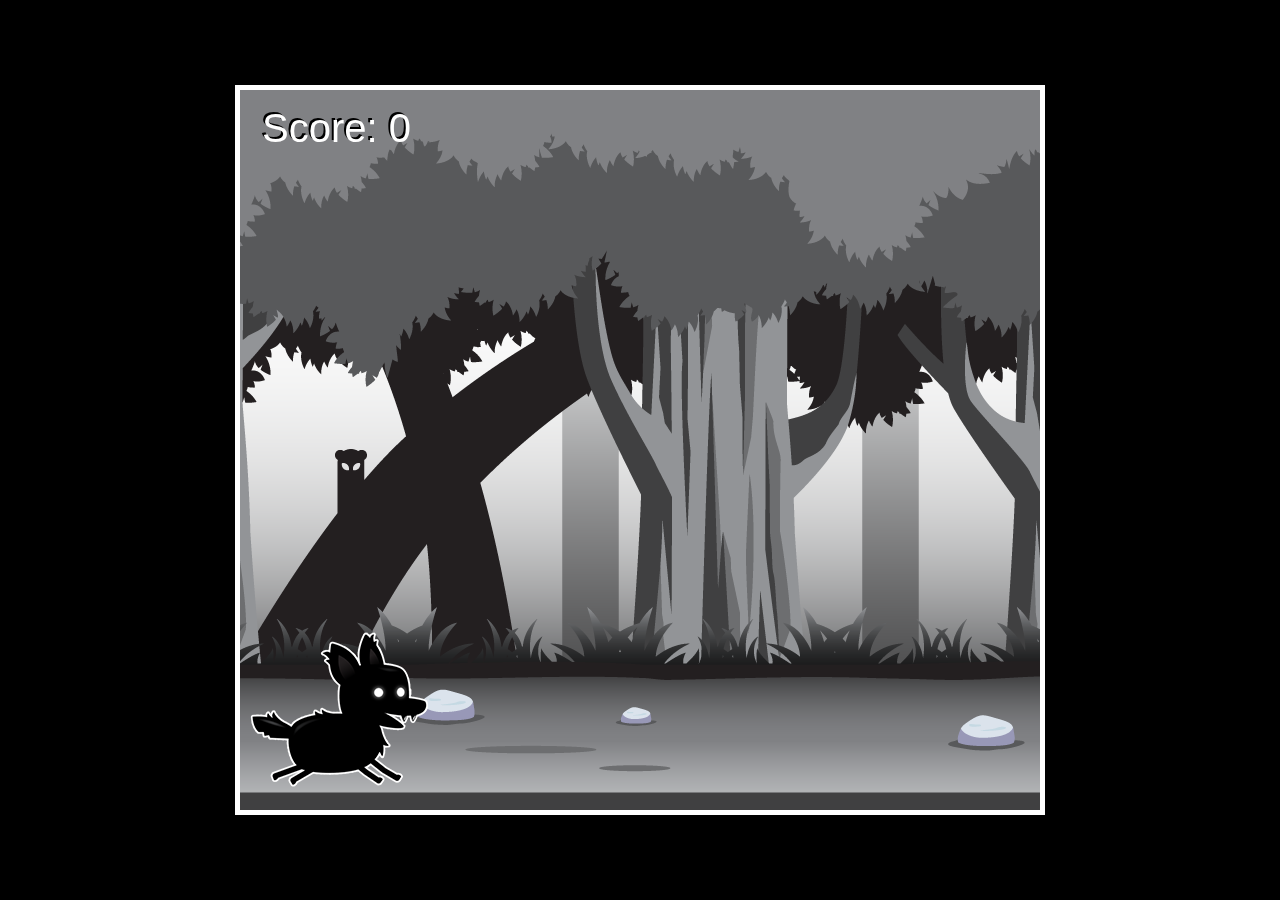
==== 7-side-scoller-game-width-mobile-support/index.html @ 98001fa3 "add/project-7" ====
<!DOCTYPE html>
<html lang="en">

<head>
  <meta charset="UTF-8">
  <meta name="viewport" content="width=device-width, initial-scale=1.0">
  <link rel="stylesheet" href="./style.css">
  <title>Javascript 2D game</title>
</head>

<body>
  <canvas id="main"></canvas>
  <img id="playerImage" src="./assets/player.png" alt="playerImage.png">
  <img id="backgroundImage" src="./assets/background_single.png" alt="background_single.png">
  <img id="enemyImage" src="./assets/enemy.png" alt="enemy.png">


  <script src="./index.js"></script>
</body>

</html>
---- 7-side-scoller-game-width-mobile-support/style.css ----
body {
  background: black;
}

#main {
  background: blue;
  position: absolute;
  top: 50%;
  left: 50%;
  transform: translate(-50%, -50%);
  border: 5px solid white;
}

#playerImage,
#backgroundImage,
#enemyImage {
  display: none;
}
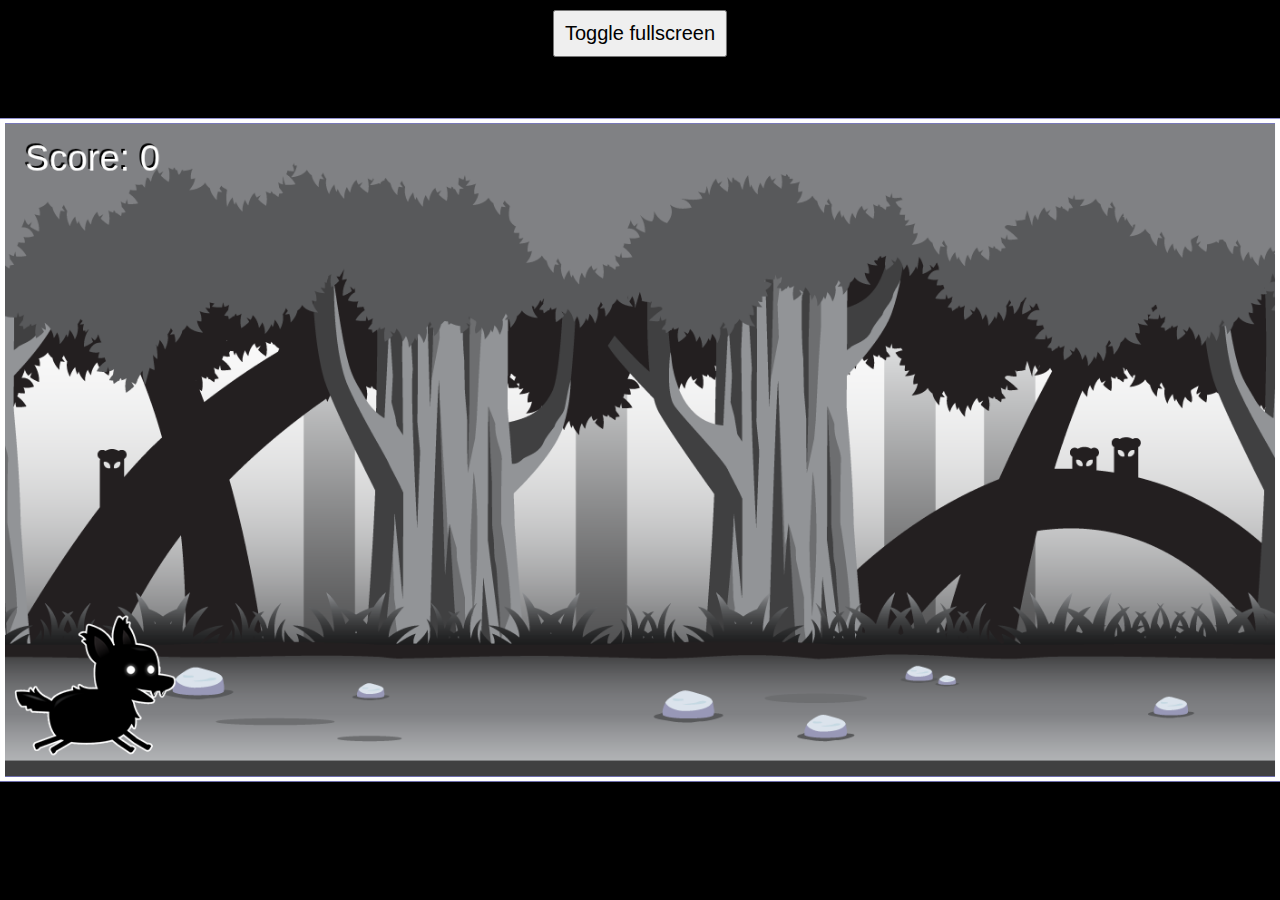
==== commit f1c4c2e9: "feat/update-project-7" ====
--- a/7-side-scoller-game-width-mobile-support/index.html
+++ b/7-side-scoller-game-width-mobile-support/index.html
@@ -13,7 +13,7 @@
   <img id="playerImage" src="./assets/player.png" alt="playerImage.png">
   <img id="backgroundImage" src="./assets/background_single.png" alt="background_single.png">
   <img id="enemyImage" src="./assets/enemy.png" alt="enemy.png">
-
+  <button id="fullScreenButton">Toggle fullscreen</button>
 
   <script src="./index.js"></script>
 </body>
--- a/7-side-scoller-game-width-mobile-support/style.css
+++ b/7-side-scoller-game-width-mobile-support/style.css
@@ -1,3 +1,9 @@
+* {
+  margin: 0;
+  padding: 0;
+  box-sizing: border-box;
+}
+
 body {
   background: black;
 }
@@ -9,6 +15,8 @@
   left: 50%;
   transform: translate(-50%, -50%);
   border: 5px solid white;
+  max-width: 100%;
+  max-height: 100%;
 }
 
 #playerImage,
@@ -16,3 +24,12 @@
 #enemyImage {
   display: none;
 }
+
+#fullScreenButton {
+  position: absolute;
+  font-size: 20px;
+  padding: 10px;
+  top: 10px;
+  left: 50%;
+  transform: translateX(-50%);
+}
